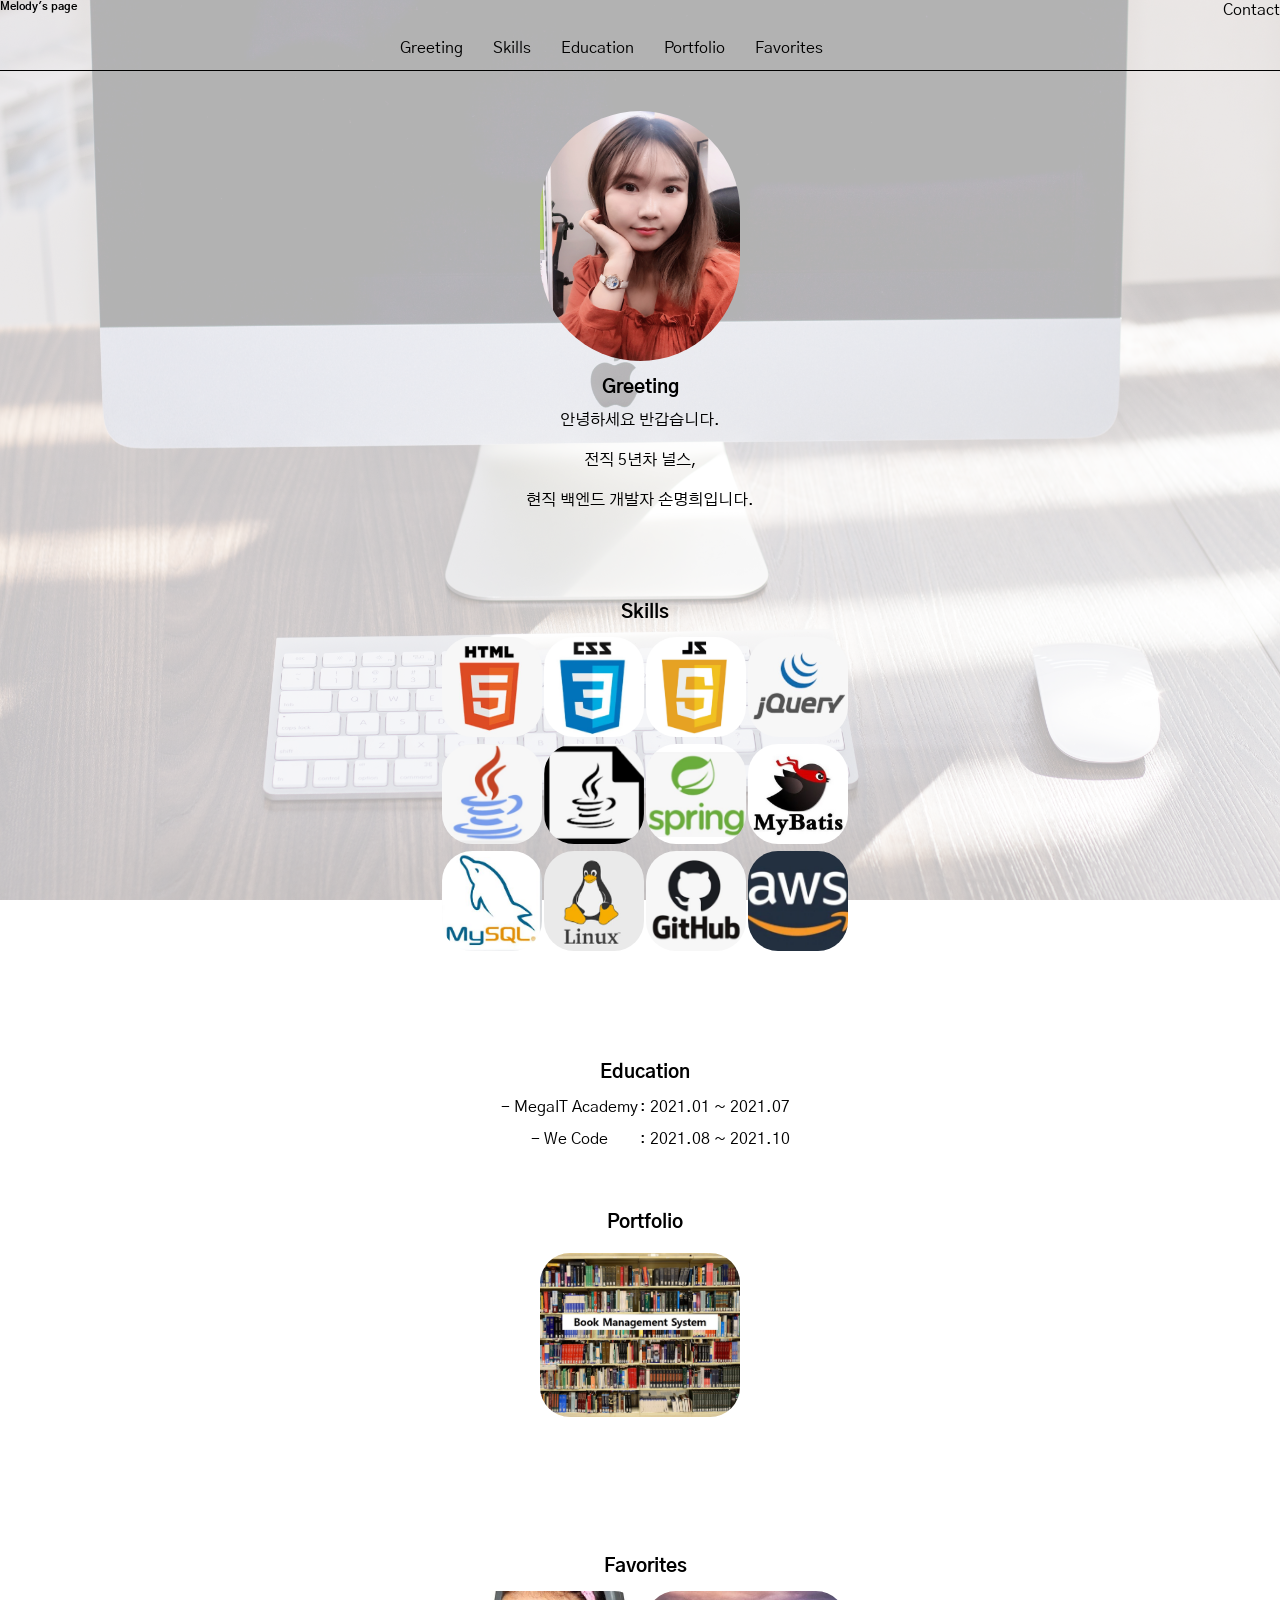
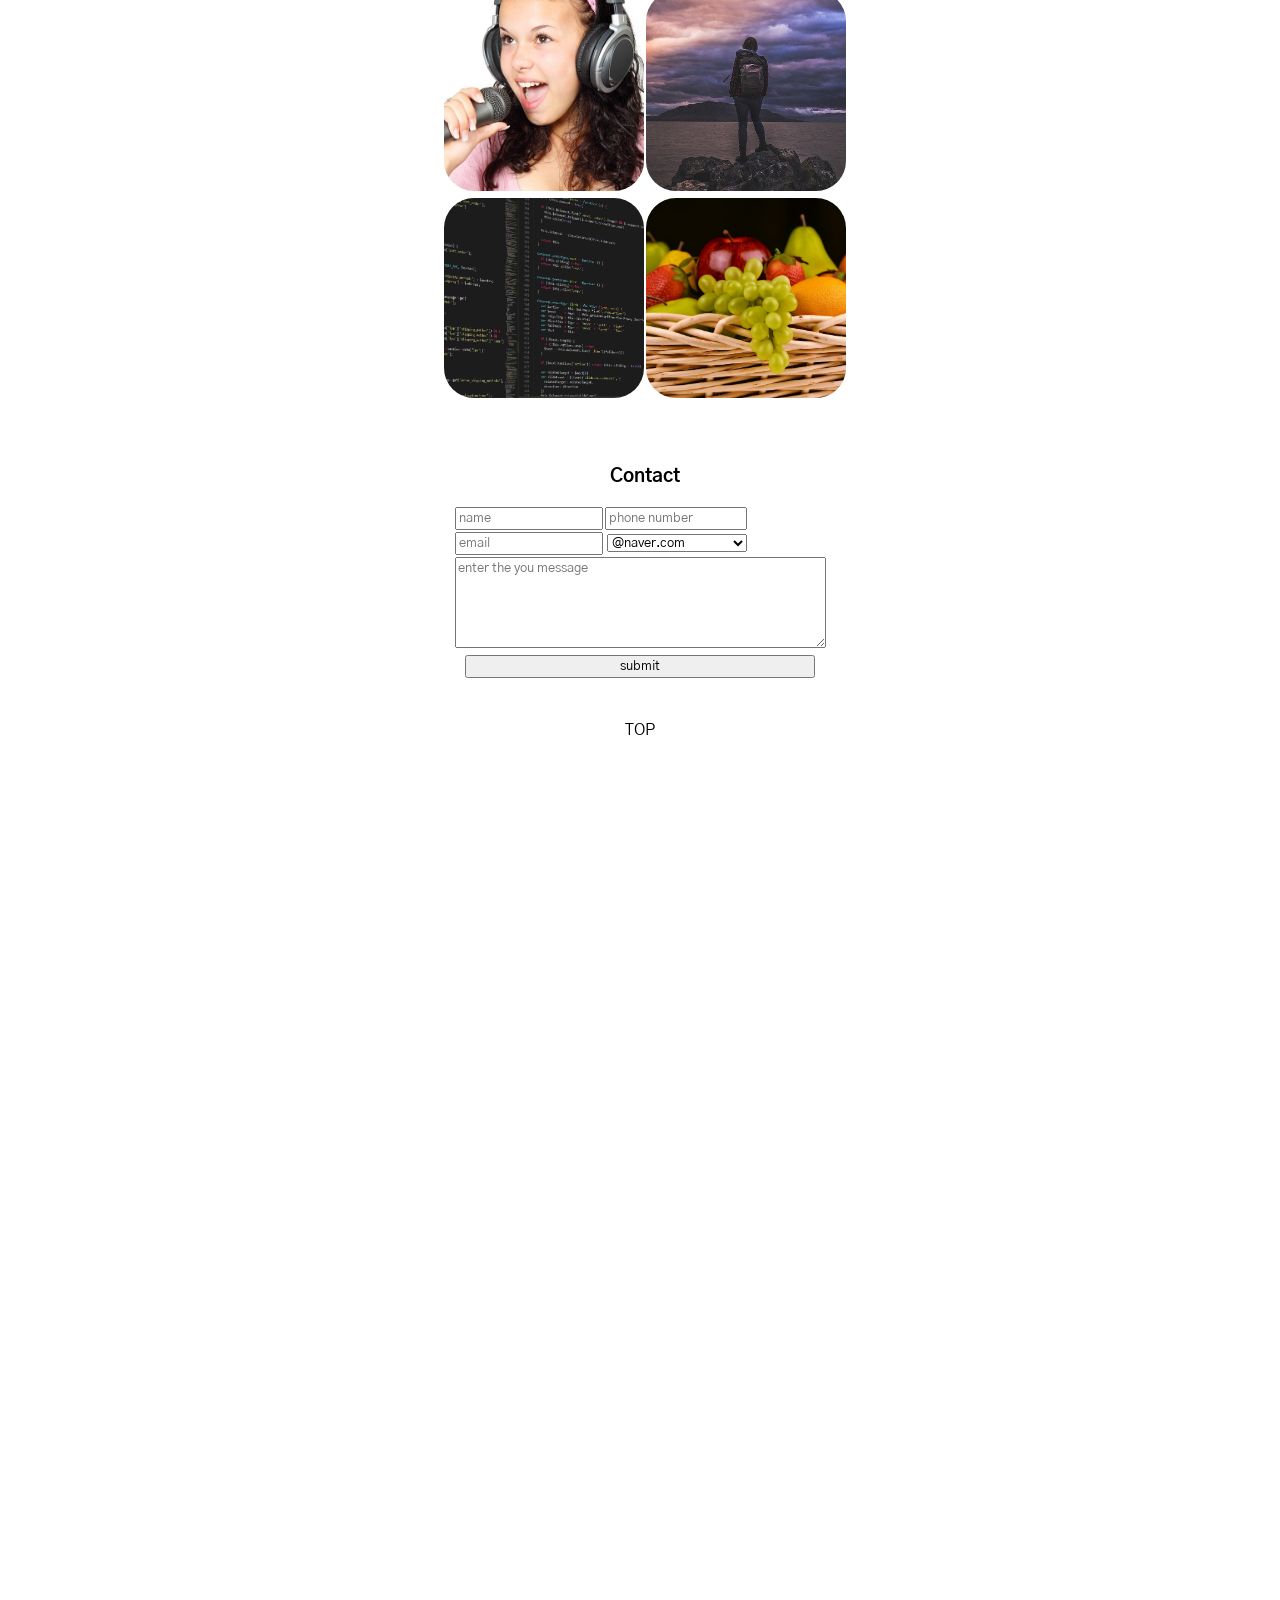
==== index.html @ 6cc6c926 "Add files via upload" ====
<!DOCTYPE html>
<html style="height:300px">
<head>
<meta charset="UTF-8">
<title>Melody's Page</title>
<link rel="preconnect" href="https://fonts.googleapis.com">
<link rel="preconnect" href="https://fonts.gstatic.com" crossorigin>
<link rel="preconnect" href="https://fonts.googleapis.com">
<link rel="preconnect" href="https://fonts.gstatic.com" crossorigin>
<link href="https://fonts.googleapis.com/css2?family=Gamja+Flower&family=Gothic+A1:wght@200;300;400&display=swap" rel="stylesheet">
<link href="./folder/style.css" rel="stylesheet">

<style>

	body {
		padding: 0;
		margin: 0;
		width: 100%;
		height: 1000px;
		position: relative;
		z-index: 1;
		background-size: 100% 100%;
			
	}
	
	body::after {
   		background: url('img/imac.jpg') repeat-x top fixed;
		content: "";
		width: 100%;
		height: 5000px;
		background-size: 100% 100%;
		top: 0;
		position: absolute;
		left: 0;
		z-index: -1;
		opacity: 0.3;
		margin: 0;
		padding: 0;
	}
	
	table {
		margin-left: auto; 
		margin-right: auto;
	}
</style>

</head>

<body>
	<div id="bgd1">
		<div id="grid" style="text-decoration:none">
			<h6><a href="main.jsp" target="_blank" title="새창띄우기" style="text-decoration: none; color: black;">Melody's page</a></h6>

			<div id="img">
				<p align="right" style="padding: 0; margin: 0;" >
					<a href="#contact" target="_blank" style="text-decoration: none; color: black;">Contact</a>
				</p>
			</div>
		</div>

		<div
			style="text-align: center; height: 50px; width: 100%; border-bottom: 1px solid black">
			<div style="width: 480px; margin: 0 auto; line-height: 3.5;">
				<ul class="float">
					<li><a href="#greeting" style="text-decoration: none; color: black;">Greeting</a></li>
					<li><a href="#skills" style="text-decoration: none; color: black;">Skills</a></li>
					<li><a href="#education" style="text-decoration: none; color: black;">Education</a></li>
					<li><a href="#portfolio" style="text-decoration: none; color: black;">Portfolio</a></li>
					<li><a href="#favorites" style="text-decoration: none; color: black;">Favorites</a></li>
				</ul>
			</div>
		</div>
		
		<br><br>

		<div id="page">

			<div id="main">
				<div id="grid1"
					style="text-align: center; height: 50px; width: 100%;">
						<img alt="사진" src="img/pic.jpg" width=200px height=250px
						style="border-radius: 130px 130px 130px 130px / 130px 130px 130px 130px; text-align: center;">
					<div id="greeting" >
					
						<h3>Greeting</h3>
					</div>
					<div>
						<p>안녕하세요 반갑습니다.</p><br><p>전직 5년차 널스,</p><br><p>현직 백엔드 개발자 손명희입니다.</p>
					</div>
				</div>

			</div>
			<br><br><br><br><br><br><br><br><br><br><br><br><br><br><br><br><br><br><br>
			<div id="bgd2">
				<div class="grid2"
					style="text-align: center; height: 50px; width: 100%;">
					<div id="skills">
					<h3>Skills</h3>
						<table>
							<tr>
								<td><img src="img/html.JPG" width="100px" height="100px"
									style="border-radius: 30px"></td>
								<td><img src="img/css.JPG" width="100px" height="100px"
									style="border-radius: 30px"></td>
								<td><img src="img/javascript.JPG" width="100px"
									height="100px" style="border-radius: 30px"></td>
								<td><img src="img/jquery.JPG" width="100px" height="100px"
									style="border-radius: 30px"></td>
							</tr>
							<tr>
								<td><img src="img/java.JPG" width="100px" height="100px"
									style="border-radius: 30px"></td>
								<td><img src="img/jsp.JPG" width="100px" height="100px"
									style="border-radius: 30px"></td>
								<td><img src="img/spring.JPG" width="100px" height="100px"
									style="border-radius: 30px"></td>
								<td><img src="img/mybatis.jpg" width="100px" height="100px"
									style="border-radius: 30px"></td>
							</tr>
							<tr>
								<td><img src="img/mysql.JPG" width="100px" height="100px"
									style="border-radius: 30px"></td>
								<td><img src="img/linux.JPG" width="100px" height="100px"
									style="border-radius: 30px"></td>
								<td><img src="img/github.JPG" width="100px" height="100px"
									style="border-radius: 30px"></td>
								<td><img src="img/aws.JPG" width="100px" height="100px"
									style="border-radius: 30px"></td>
							</tr>
						</table>
					</div>
				</div>
				<br>
				<br>
				<br>
				<br>
				<br>
				<br>
				<br>
				<br> <br>
				<br>
				<br>
				<br>
				<br>
				<br>
				<br>
				<br>
				<br>
				<br>
				<div class="grid3" id="education"
					style="text-align: center; height: 60px; width: 100%;">
					<h3>Education</h3>
					<div id="content">
						<table>
							<tr height="30px">
								<td>- MegaIT Academy</td>
								<td>: 2021.01 ~ 2021.07</td>
							</tr>
							<tr height="30px">
								<td>- We Code</td>
								<td>: 2021.08 ~ 2021.10</td>
							</tr>
						</table>
					</div>
				</div>
				<br>
				<br>

				<div class="grid4" id="portfolio"
					style="text-align: center; height: 50px; width: 100%;">
					<h3>Portfolio</h3>
				</div>
				<div id="content">
					<table>
						<tr height="200px">
							<td><a href="http://www.melody-story.com" target="_blank"> <img
									src="img/bms.jpg" width="200px" style="border-radius: 30px">
							</a></td>
						</tr>
					</table>
				</div>

			<br><br>

			<div id="bgd3" style="margin-bottom: 50px">
				<div class="grid5" id="favorites"
					style="text-align: center; height: 50px; width: 100%;">
					<h3>Favorites</h3>
					<div id="content">
						<table>
							<tr height="200px" >
								<td><img src="img/sing.jpg" width="200px" style="border-radius: 30px"></td>
								<td><img src="img/hiker.jpg" width="200px" style="border-radius: 30px"></td>
							</tr>
							<tr height="200px" >
								<td><img src="img/coding.png" width="200px" style="border-radius: 30px"></td>
								<td><img src="img/fruit.jpg" width="200px" style="border-radius: 30px"></td>
							</tr>
						</table>
					</div>
				</div>
			</div>
			<br>
			<br><br><br><br><br><br><br><br><br><br><br><br><br><br><br><br><br>

			<div class="grid6" id="contact"
				style="text-align: center; height: 50px; width: 100%;">
				<div>
					<h3>Contact</h3>
				</div>
			</div>
			<div>
				<table>
					<tr >
						<td style="width: 130px"><input type="text" placeholder="name" ></td>
						<td><input type="tel" placeholder="phone number"style="width: 134px"></td>
					</tr>
					<tr>
						<td colspan="2">
						<input type="email" placeholder="email">
						<select id="emailType" style="width: 140px">
							<option>@naver.com</option>
							<option>@daum.net</option>
							<option>@hotmail.com</option>
							<option>@gmail.com</option>
						</select>
						</td>
					</tr>
					<tr>
						<td colspan="2" style="width: 100px;"><textarea rows="5"
								cols="50" placeholder="enter the you message"></textarea></td>
					</tr>
					<tr align="center">
						<td colspan="2">
							<input style="width: 350px" type="submit" value="submit">
						</td>
					</tr>
				</table>
			</div>
		</div>
	</div>

</body>

<footer>
<div style="text-align: center; margin: 40px ">
<a href="#bgd1" style="text-decoration: none; color: black; text-align: center" >TOP</a>
</div>
</footer>
</html>
---- folder/style.css ----
@charset "EUC-KR";


.float li{
	float:left; margin-right: 30px;
}

* {
		font-family: 'Gothic A1', sans-serif;
	}
	
	#grid {
		display: grid;
		grid-template-columns: 1fr 1fr;
	}
	
	
	
	.grid1, .grid2, .grid3, .grid4, .grid5, .grid6 {
		grid-template-rows: 150px 1fr;
		padding-left: 5px;
		padding-top: 10px;
		padding-right: 100px;
		width: 200px;
		margin-top: 40px;
		margin-bottom: 100px"
	
	}
	
	
	h6 {
		text-align: left;
		margin: 0;
		padding: 0;
	}
	
	h3 {
		margin: 10px;
		padding: 0;
	}
	
	ol, ul {
		list-style: none;
	}
	
	a, abbr, acronym, address, applet, b, big, blockquote, body, button,
		caption, center, cite, code, dd, del, dfn, div, dl, dt, em, fieldset,
		font, footer, form, header, html, i, iframe,
		img, ins, kbd, label, legend, li, nav, object, ol, p, pre, q, s, samp,
		section, small, span, strike, strong, sub, sup, table, tbody, td, tfoot,
		th, thead, title, tr, tt, u, ul, var {
		margin: 0;
		padding: 0;
		border: 0;
		outline: 0;
		vertical-align: baseline;
		background: transparent;
		
	}
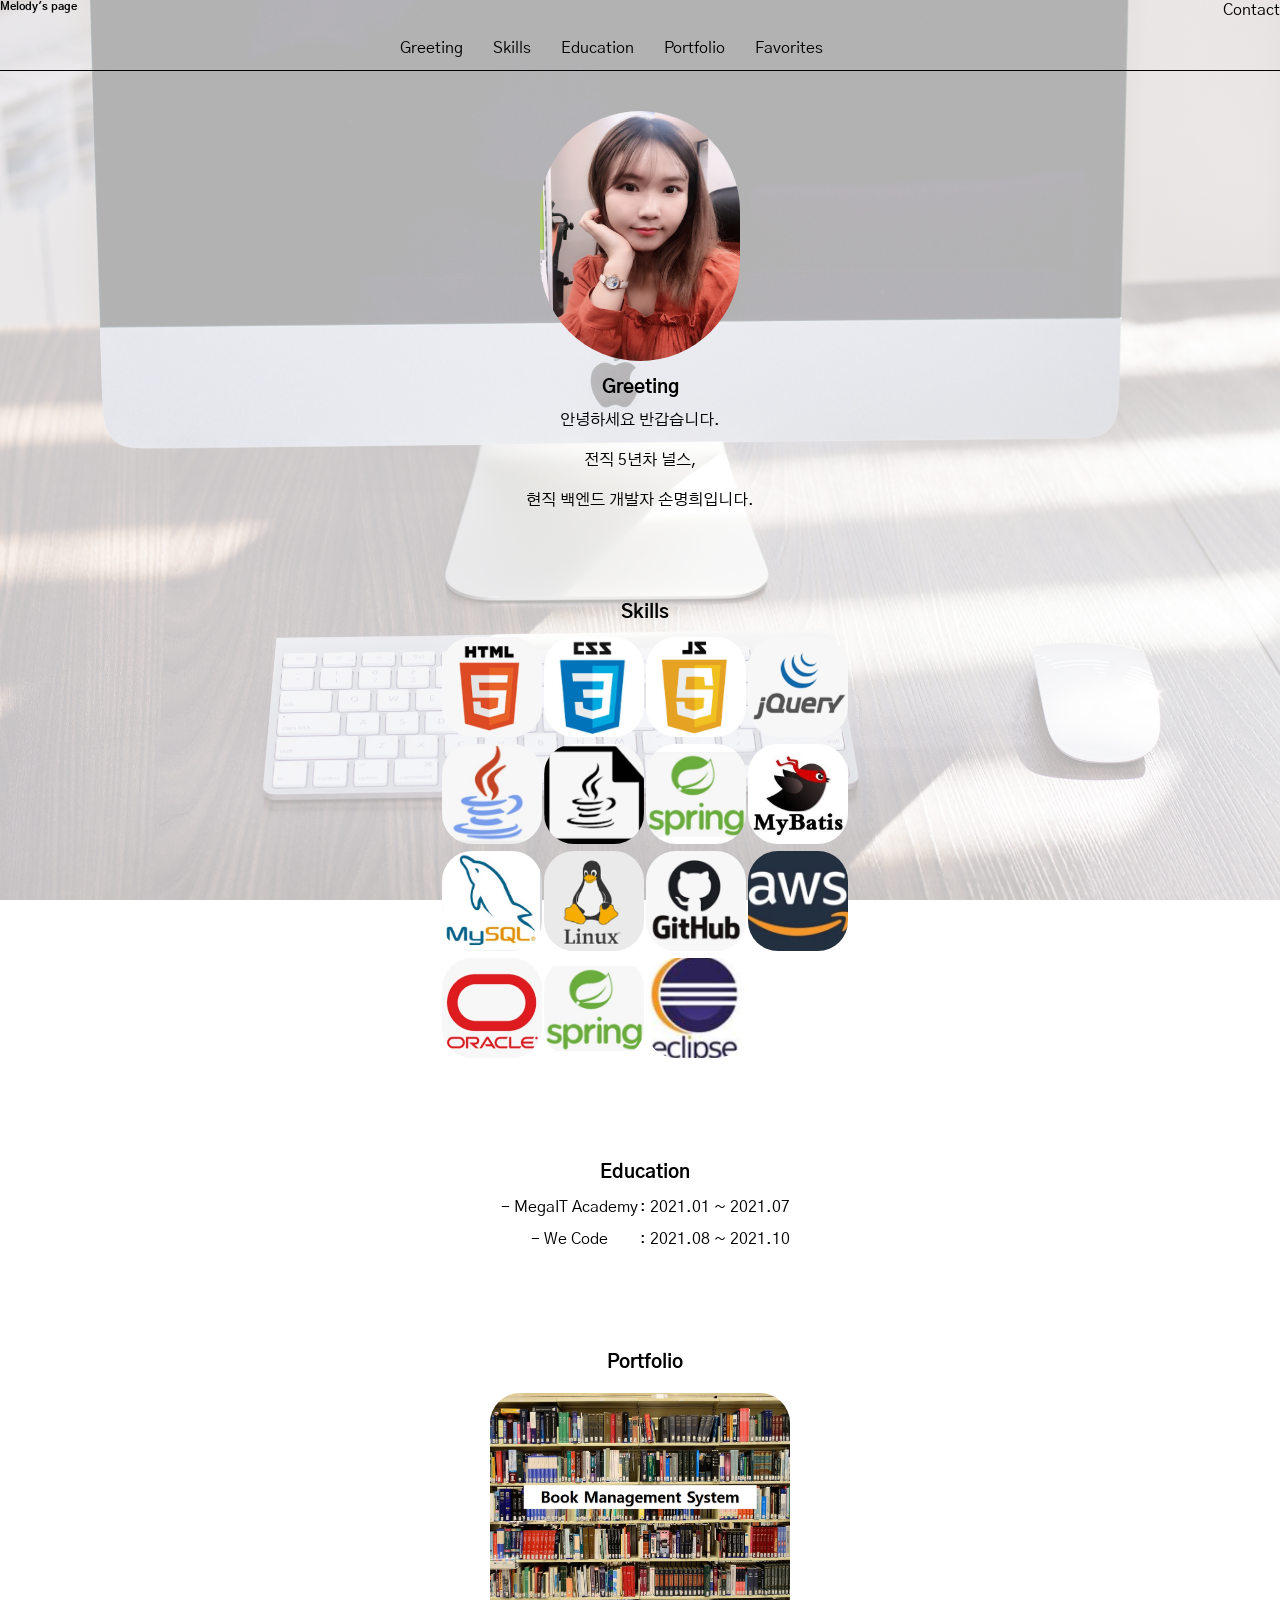
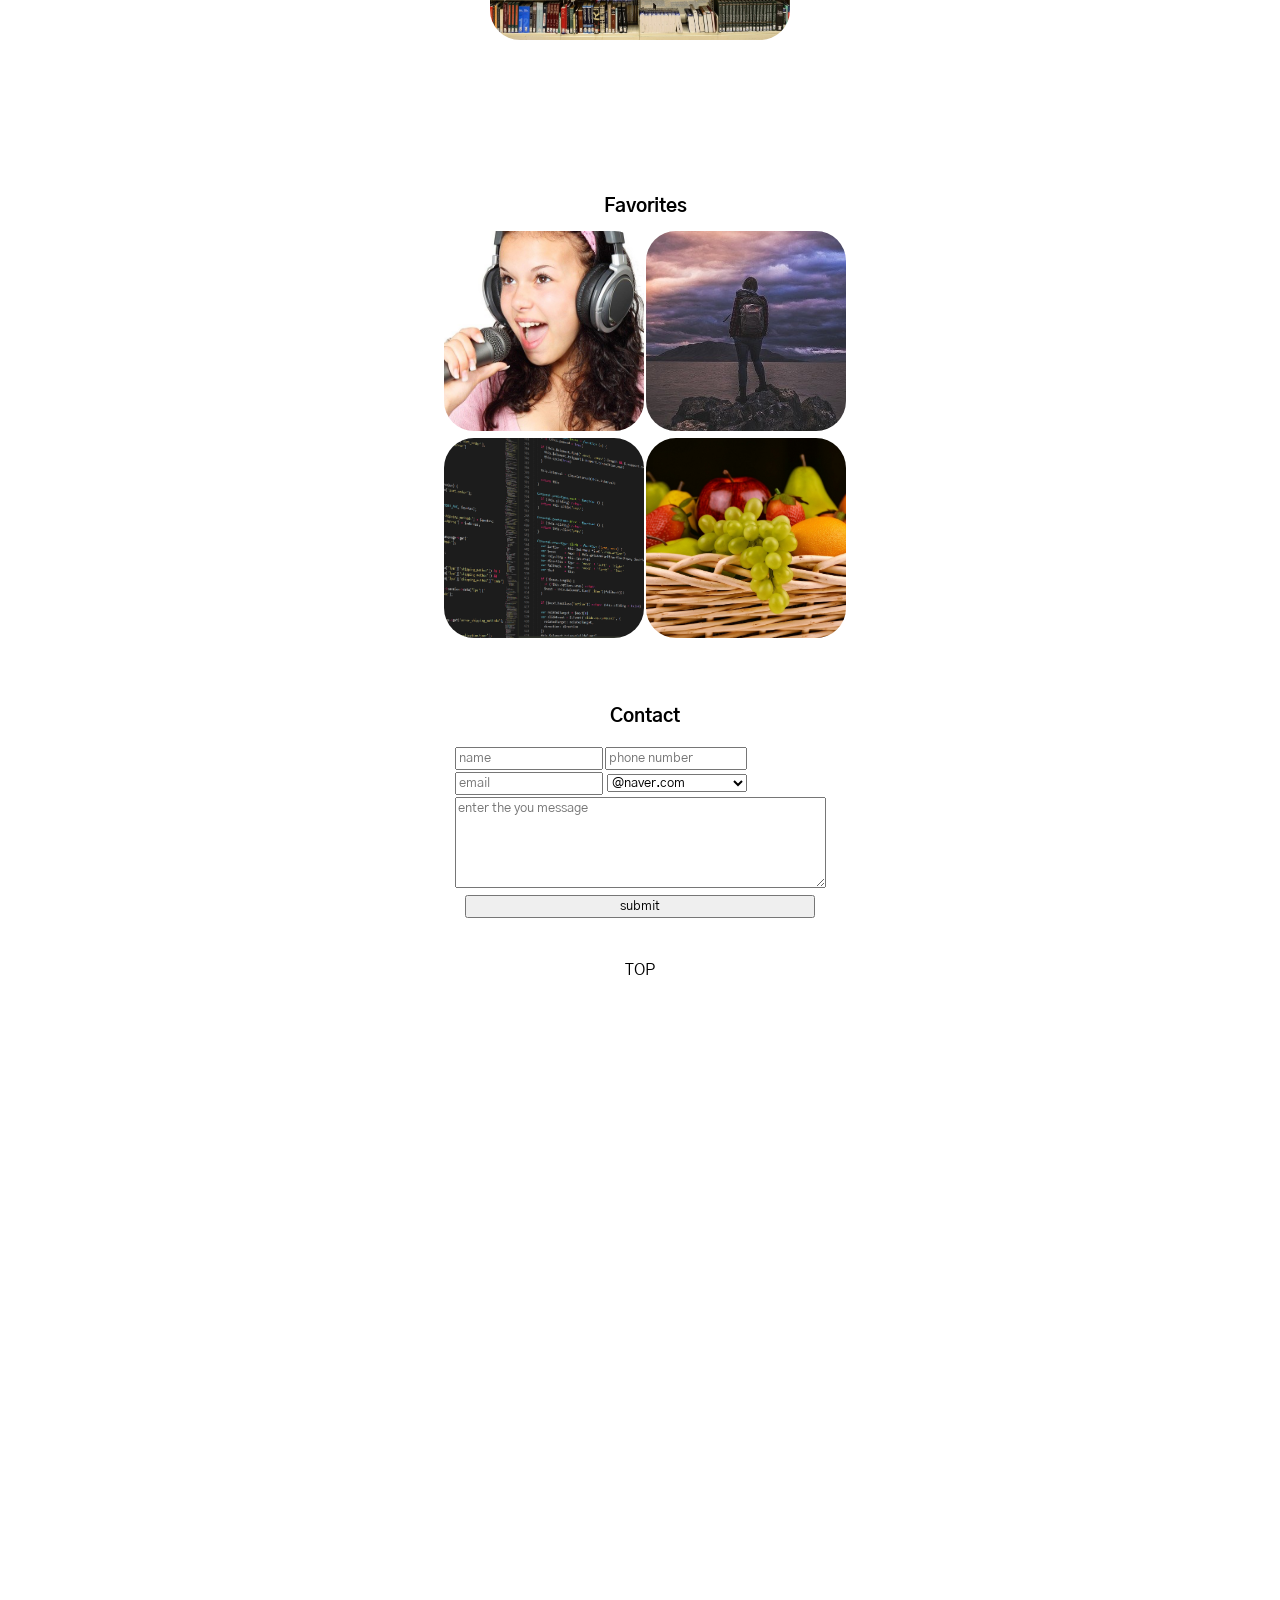
==== commit 0ed76488: "modify" ====
--- a/index.html
+++ b/index.html
@@ -127,26 +127,19 @@
 								<td><img src="img/aws.JPG" width="100px" height="100px"
 									style="border-radius: 30px"></td>
 							</tr>
+							<tr>
+								<td><img src="img/oracle.JPG" width="100px" height="100px"
+									style="border-radius: 30px"></td>
+								<td><img src="img/spring.JPG" width="100px" height="100px"
+									style="border-radius: 30px"></td>
+								<td><img src="img/eclipse.JPG" width="100px" height="100px"
+									style="border-radius: 30px"></td>
+								<td style="width:100px; height:100px"></td>
+							</tr>
 						</table>
 					</div>
 				</div>
-				<br>
-				<br>
-				<br>
-				<br>
-				<br>
-				<br>
-				<br>
-				<br> <br>
-				<br>
-				<br>
-				<br>
-				<br>
-				<br>
-				<br>
-				<br>
-				<br>
-				<br>
+			<br><br><br><br><br><br><br><br><br><br><br><br><br><br><br><br><br><br><br><br><br><br><br>
 				<div class="grid3" id="education"
 					style="text-align: center; height: 60px; width: 100%;">
 					<h3>Education</h3>
@@ -163,8 +156,8 @@
 						</table>
 					</div>
 				</div>
-				<br>
-				<br>
+				
+				<br><br><br><br>
 
 				<div class="grid4" id="portfolio"
 					style="text-align: center; height: 50px; width: 100%;">
@@ -172,9 +165,9 @@
 				</div>
 				<div id="content">
 					<table>
-						<tr height="200px">
+						<tr height="300px">
 							<td><a href="http://www.melody-story.com" target="_blank"> <img
-									src="img/bms.jpg" width="200px" style="border-radius: 30px">
+									src="img/bms.jpg" width="300px" style="border-radius: 30px">
 							</a></td>
 						</tr>
 					</table>
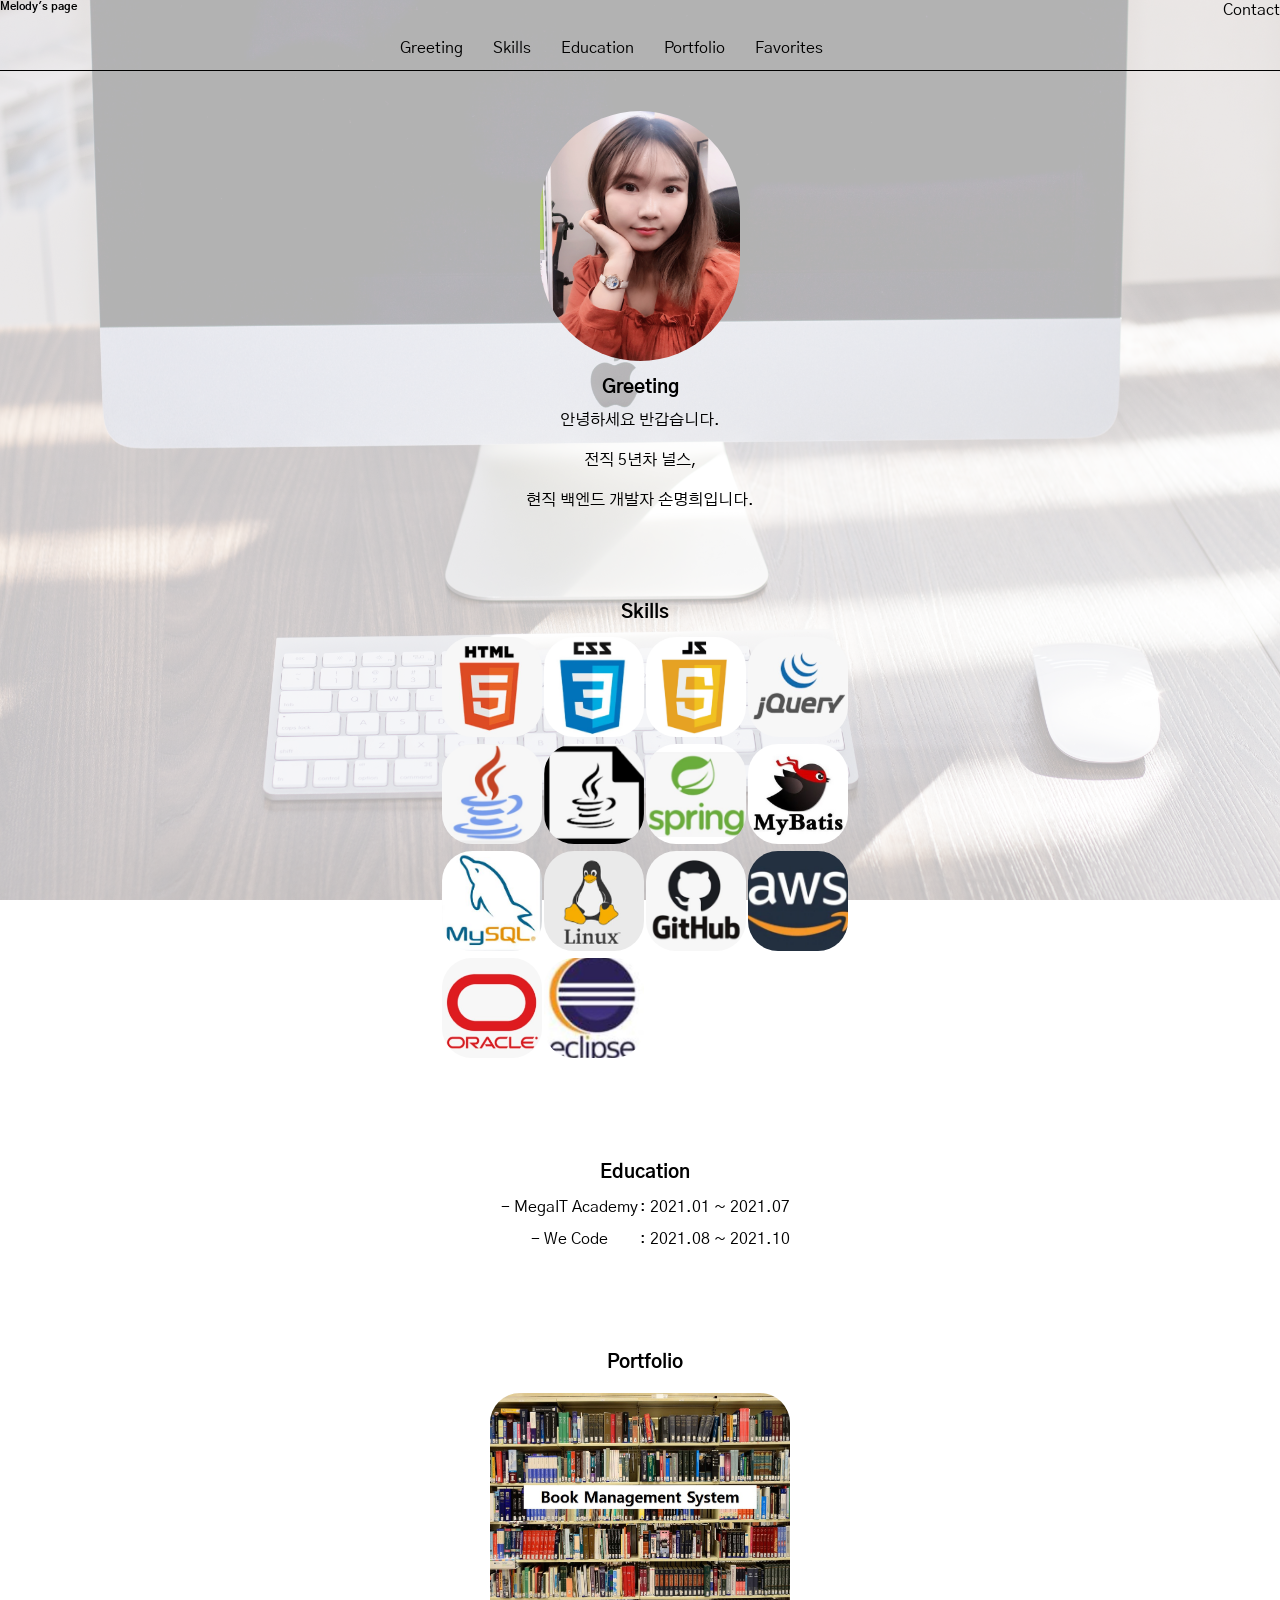
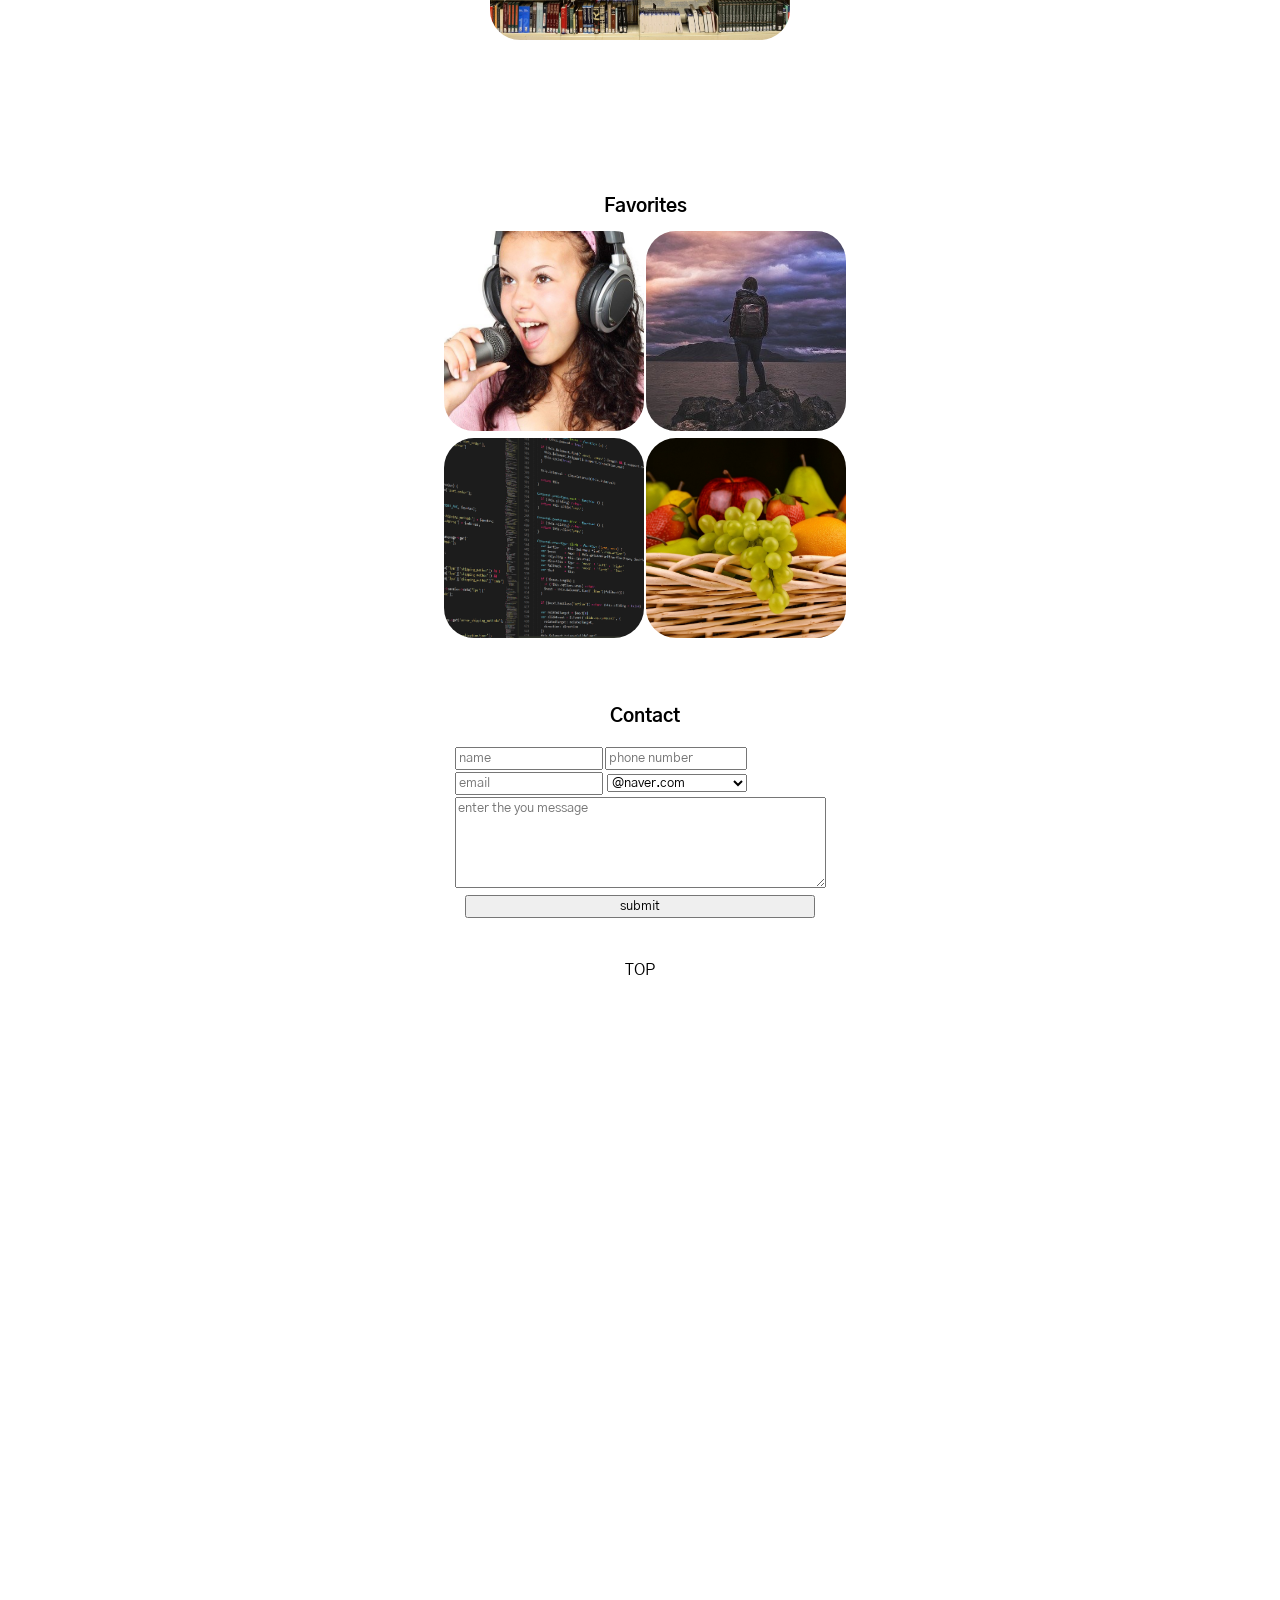
==== commit d5c58f56: "modify1" ====
--- a/index.html
+++ b/index.html
@@ -130,10 +130,9 @@
 							<tr>
 								<td><img src="img/oracle.JPG" width="100px" height="100px"
 									style="border-radius: 30px"></td>
-								<td><img src="img/spring.JPG" width="100px" height="100px"
-									style="border-radius: 30px"></td>
 								<td><img src="img/eclipse.JPG" width="100px" height="100px"
 									style="border-radius: 30px"></td>
+								<td style="width:100px; height:100px"></td>
 								<td style="width:100px; height:100px"></td>
 							</tr>
 						</table>
